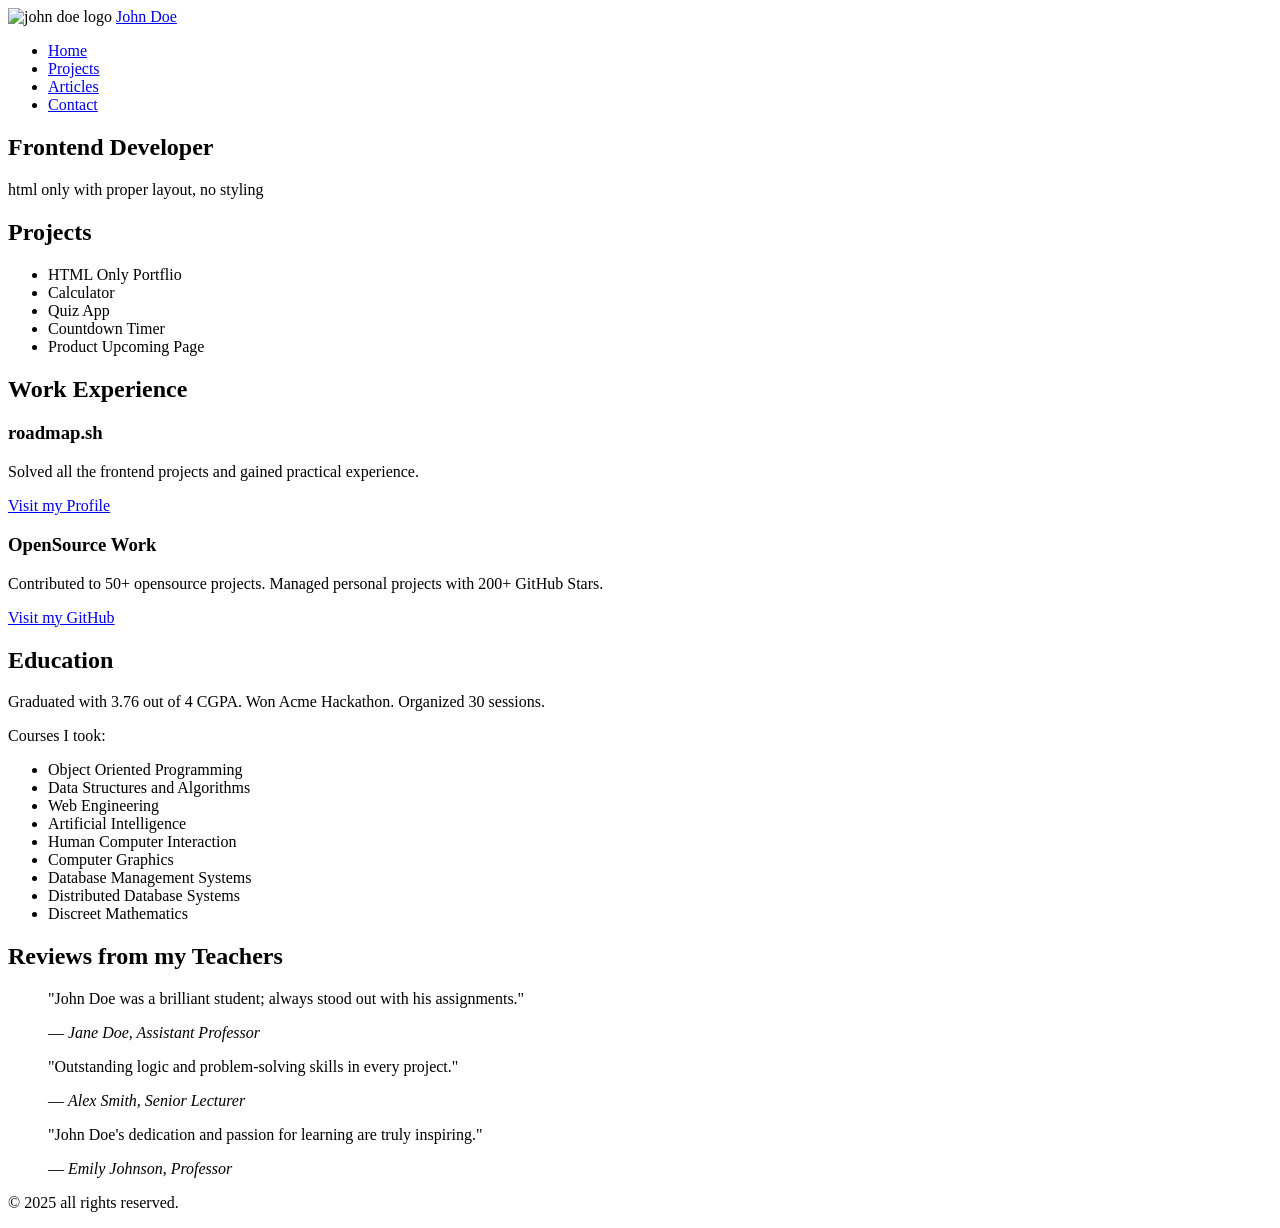
==== index.html @ 59d38008 "first upload" ====
<!DOCTYPE html>
<html lang="id">

<head>
  <meta charset="UTF-8" />
  <meta name="viewport" content="width=device-width, initial-scale=1.0" />
  <title>Basic HTML Website</title>
  <link rel="stylesheet" href="assets/css/style.css">
</head>

<body>
  <header>
    <nav>
      <img src="img.png" alt="john doe logo" width="64" height="64">
      <a href="home.html">John Doe</a>
      <ul class="menu">
        <li><a href="index.html">Home</a></li>
        <li><a href="/pages/projects.html">Projects</a></li>
        <li><a href="/pages/articles.html">Articles</a></li>
        <li><a href="/pages/contact.html">Contact</a></li>
      </ul>
    </nav>
  </header>
  <main>

    <section class="hero">
      <h1>Frontend Developer</h1>
      <p>html only with proper layout, no styling</p>
    </section>

    <section>
      <h2>Projects</h2>
        <ul>
          <li>HTML Only Portflio</li>
          <li>Calculator</li>
          <li>Quiz App</li>
          <li>Countdown Timer</li>
          <li>Product Upcoming Page</li>
        </ul>
      </article>
    </section>

    <section>
      <h2>Work Experience</h2>
      <article>
        <h3>roadmap.sh</h3>
        <p>Solved all the frontend projects and gained practical experience.</p>
        <a href="https://roadmap.sh/u/elandea">Visit my Profile</a>
      </article>

      <article>
        <h3>OpenSource Work</h3>
        <p>Contributed to 50+ opensource projects. Managed personal projects with 200+ GitHub Stars.</p>
        <a href="https://github.com/ElAndea">Visit my GitHub</a>
      </article>
    </section>

    <section>
      <h2>Education</h2>
      <article>
        <p>Graduated with 3.76 out of 4 CGPA. Won Acme Hackathon. Organized 30 sessions.</p>
        <p>Courses I took:</p>
        <ul>
          <li>Object Oriented Programming</li>
          <li>Data Structures and Algorithms</li>
          <li>Web Engineering</li>
          <li>Artificial Intelligence</li>
          <li>Human Computer Interaction</li>
          <li>Computer Graphics</li>
          <li>Database Management Systems</li>
          <li>Distributed Database Systems</li>
          <li>Discreet Mathematics</li>
        </ul>
      </article>
    </section>

    <section>
      <h2>Reviews from my Teachers</h2>

      <article>
        <blockquote>
          <p>"John Doe was a brilliant student; always stood out with his assignments."</p>
          <footer>— <cite>Jane Doe, Assistant Professor</cite></footer>
        </blockquote>
      </article>

      <article>
        <blockquote>
          <p>"Outstanding logic and problem-solving skills in every project."</p>
          <footer>— <cite>Alex Smith, Senior Lecturer</cite></footer>
        </blockquote>
      </article>

      <article>
        <blockquote>
          <p>"John Doe's dedication and passion for learning are truly inspiring."</p>
          <footer>— <cite>Emily Johnson, Professor</cite></footer>
    </section>
  </main>

  <footer>
    <p>&copy; 2025 all rights reserved.</p>
  </footer>
</body>

</html>
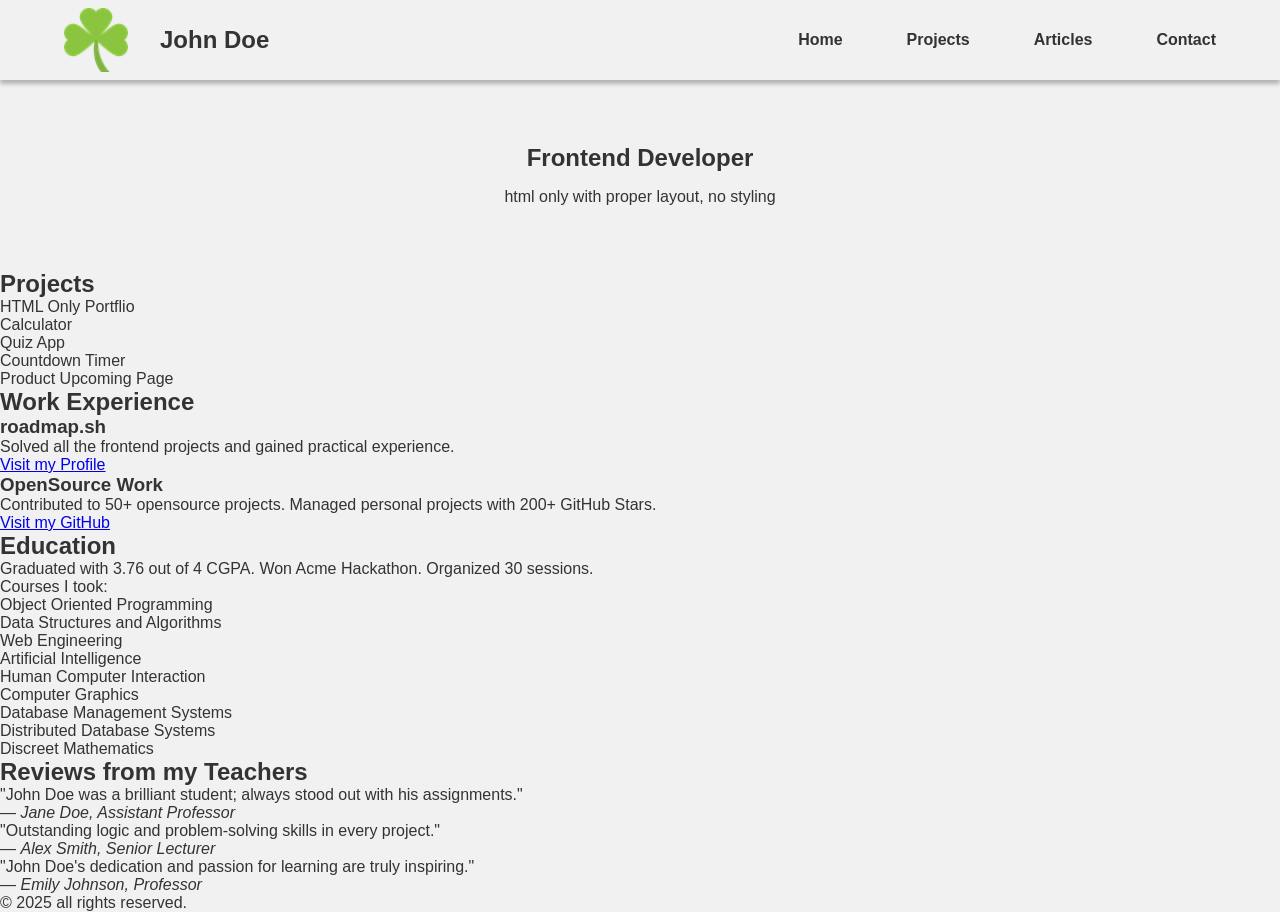
==== commit 1f7059c7: "styling css" ====
--- a/index.html
+++ b/index.html
@@ -4,29 +4,36 @@
 <head>
   <meta charset="UTF-8" />
   <meta name="viewport" content="width=device-width, initial-scale=1.0" />
-  <title>Basic HTML Website</title>
+  <meta name="description" content="Author: Ruli Sumartoyo">
+  <title>Personal Portfolio</title>
   <link rel="stylesheet" href="assets/css/style.css">
 </head>
 
 <body>
+  <!-- Header -->
   <header>
     <nav>
-      <img src="img.png" alt="john doe logo" width="64" height="64">
-      <a href="home.html">John Doe</a>
+      <a href="home.html" class="logo">
+        <img src="assets/img/img.png" alt="john doe logo" width="64" height="64">
+        <span>John Doe</span>
+      </a>
       <ul class="menu">
-        <li><a href="index.html">Home</a></li>
-        <li><a href="/pages/projects.html">Projects</a></li>
-        <li><a href="/pages/articles.html">Articles</a></li>
-        <li><a href="/pages/contact.html">Contact</a></li>
+        <li><a href="../index.html">Home</a></li>
+        <li><a href="../pages/projects.html">Projects</a></li>
+        <li><a href="../pages/articles.html">Articles</a></li>
+        <li><a href="../pages/contact.html">Contact</a></li>
       </ul>
     </nav>
   </header>
+
+  <!-- Hero -->
+  <section class="hero">
+    <h1>Frontend Developer</h1>
+    <p>html only with proper layout, no styling</p>
+  </section>
+
+  <!-- Main -->
   <main>
-
-    <section class="hero">
-      <h1>Frontend Developer</h1>
-      <p>html only with proper layout, no styling</p>
-    </section>
 
     <section>
       <h2>Projects</h2>
@@ -74,30 +81,33 @@
       </article>
     </section>
 
-    <section>
-      <h2>Reviews from my Teachers</h2>
-
-      <article>
-        <blockquote>
-          <p>"John Doe was a brilliant student; always stood out with his assignments."</p>
-          <footer>— <cite>Jane Doe, Assistant Professor</cite></footer>
-        </blockquote>
-      </article>
-
-      <article>
-        <blockquote>
-          <p>"Outstanding logic and problem-solving skills in every project."</p>
-          <footer>— <cite>Alex Smith, Senior Lecturer</cite></footer>
-        </blockquote>
-      </article>
-
-      <article>
-        <blockquote>
-          <p>"John Doe's dedication and passion for learning are truly inspiring."</p>
-          <footer>— <cite>Emily Johnson, Professor</cite></footer>
-    </section>
   </main>
 
+  <!-- Reviews Section  -->
+  <section class="review">
+    <h2>Reviews from my Teachers</h2>
+  
+    <article>
+      <blockquote>
+        <p>"John Doe was a brilliant student; always stood out with his assignments."</p>
+        <footer>— <cite>Jane Doe, Assistant Professor</cite></footer>
+      </blockquote>
+    </article>
+  
+    <article>
+      <blockquote>
+        <p>"Outstanding logic and problem-solving skills in every project."</p>
+        <footer>— <cite>Alex Smith, Senior Lecturer</cite></footer>
+      </blockquote>
+    </article>
+  
+    <article>
+      <blockquote>
+        <p>"John Doe's dedication and passion for learning are truly inspiring."</p>
+        <footer>— <cite>Emily Johnson, Professor</cite></footer>
+  </section>
+
+  <!-- Footer -->
   <footer>
     <p>&copy; 2025 all rights reserved.</p>
   </footer>
--- a/assets/css/style.css
+++ b/assets/css/style.css
@@ -0,0 +1,93 @@
+* {
+    margin: 0;
+    padding: 0;
+    box-sizing: border-box;
+}
+
+html {
+    scroll-behavior: smooth;
+}
+
+:root {
+    --color-light: #f1f1f1;
+    --color-dark: #333;
+    --color-link: #2c96fa;
+}
+
+body {
+    font-family: Arial, Helvetica, sans-serif;
+    background-color: var(--color-light);
+    color: var(--color-dark);
+}
+
+/* Header */
+
+header {
+    width: 100%;
+    background-color: var(--color-light);
+    box-shadow: 0px 4px 4px rgba(0, 0, 0, 0.25);
+    position: sticky;
+    top: 0;
+}
+
+nav {
+    display: flex;
+    flex-direction: row;
+    padding: 0.5em 4em;
+}
+
+.logo {
+    width: 50%;
+    display: flex;
+    flex-direction: row;
+    justify-content: flex-start;
+    align-items: center;
+    gap: 2em;
+    text-decoration: none;
+    color: var(--color-dark);
+}
+
+.logo img {
+    max-width: 100%;
+    height: auto;
+}
+
+.logo span {
+    font-weight: 600;
+    font-size: 1.5em;
+}
+
+.menu {
+    width: 50%;
+    display: flex;
+    flex-direction: row;
+    justify-content: flex-end;
+    align-items: center;
+    gap: 4em;
+}
+
+.menu li {
+    list-style: none;
+}
+
+.menu li a {
+    text-decoration: none;
+    color: var(--color-dark);
+    font-weight: 600;
+}
+
+.menu li a:hover {
+    text-decoration: underline;
+    color: var(--color-link);
+}
+
+/* Hero */
+
+.hero {
+    padding: 4em;
+    display: flex;
+    flex-direction: column;
+    justify-content: center;
+    align-items: center;
+    gap: 1em;
+}
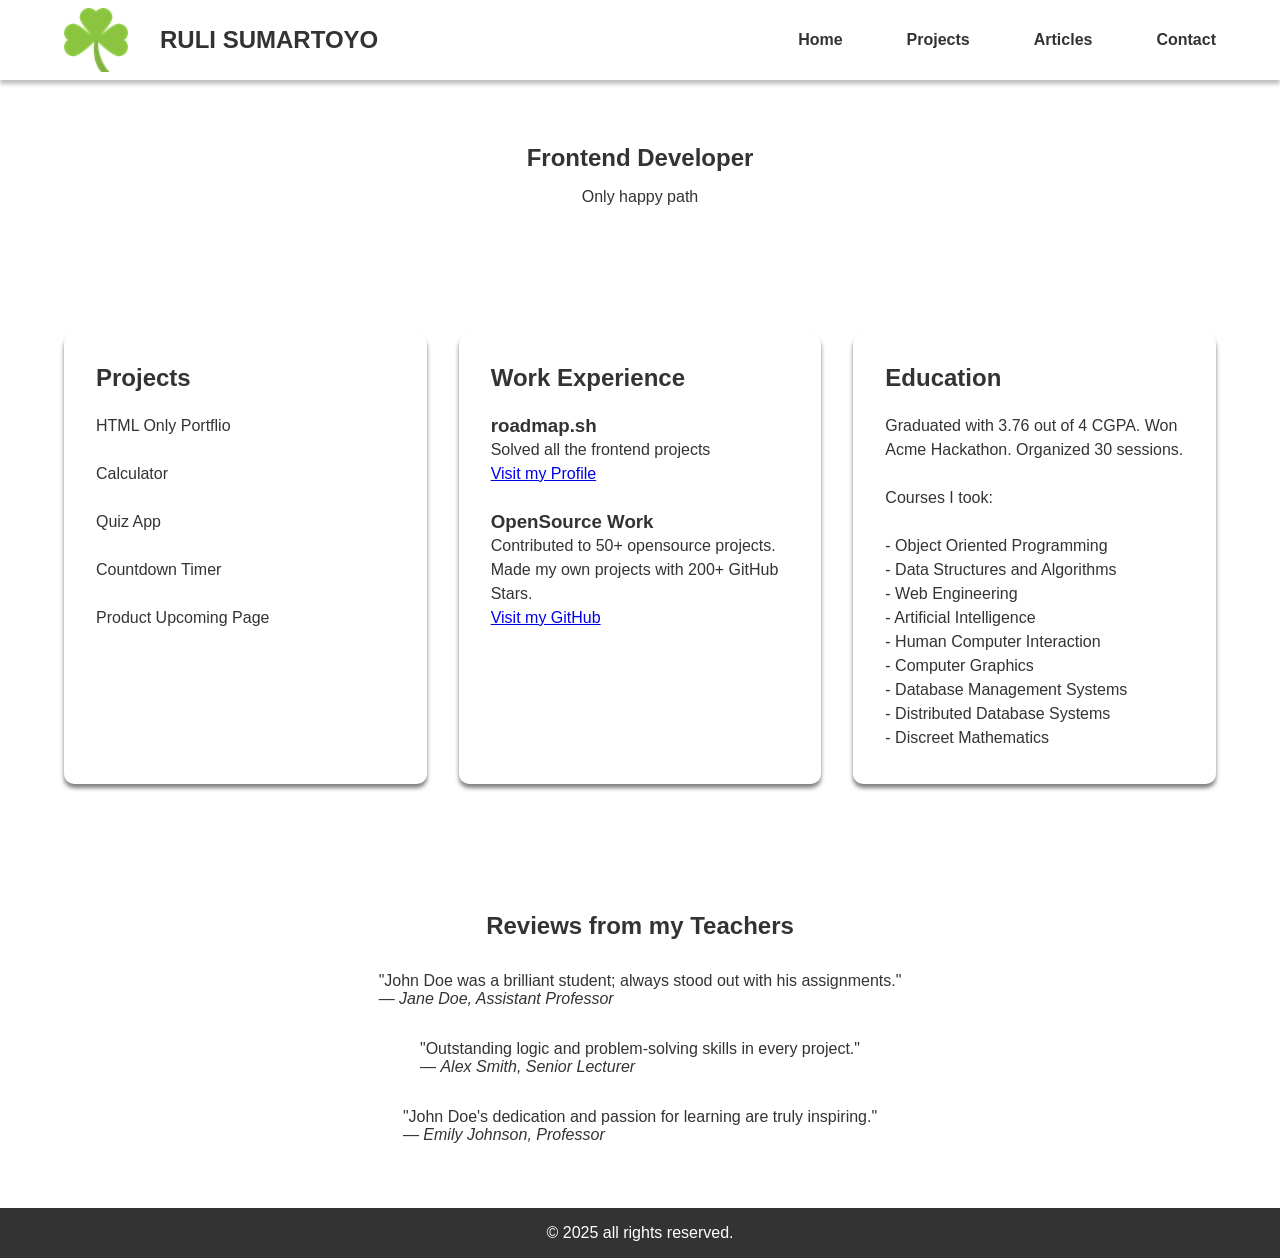
==== commit 079e9ae7: "css Co-authored-by: Copilot <copilot@github.com>" ====
--- a/index.html
+++ b/index.html
@@ -14,8 +14,8 @@
   <header>
     <nav>
       <a href="home.html" class="logo">
-        <img src="assets/img/img.png" alt="john doe logo" width="64" height="64">
-        <span>John Doe</span>
+        <img src="assets/img/img.png" alt="ruli sumartoyo logo" width="64" height="64">
+        <span style="text-transform: uppercase;">Ruli Sumartoyo</span>
       </a>
       <ul class="menu">
         <li><a href="../index.html">Home</a></li>
@@ -29,13 +29,13 @@
   <!-- Hero -->
   <section class="hero">
     <h1>Frontend Developer</h1>
-    <p>html only with proper layout, no styling</p>
+    <p>Only happy path</p>
   </section>
 
   <!-- Main -->
   <main>
 
-    <section>
+    <section class="project">
       <h2>Projects</h2>
         <ul>
           <li>HTML Only Portflio</li>
@@ -47,36 +47,38 @@
       </article>
     </section>
 
-    <section>
+    <section class="work">
       <h2>Work Experience</h2>
       <article>
         <h3>roadmap.sh</h3>
-        <p>Solved all the frontend projects and gained practical experience.</p>
+        <p>Solved all the frontend projects</p>
         <a href="https://roadmap.sh/u/elandea">Visit my Profile</a>
       </article>
-
+      <br>
       <article>
         <h3>OpenSource Work</h3>
-        <p>Contributed to 50+ opensource projects. Managed personal projects with 200+ GitHub Stars.</p>
+        <p>Contributed to 50+ opensource projects. Made my own projects with 200+ GitHub Stars.</p>
         <a href="https://github.com/ElAndea">Visit my GitHub</a>
       </article>
     </section>
 
-    <section>
+    <section class="education">
       <h2>Education</h2>
       <article>
         <p>Graduated with 3.76 out of 4 CGPA. Won Acme Hackathon. Organized 30 sessions.</p>
+        <br>
         <p>Courses I took:</p>
+        <br>
         <ul>
-          <li>Object Oriented Programming</li>
-          <li>Data Structures and Algorithms</li>
-          <li>Web Engineering</li>
-          <li>Artificial Intelligence</li>
-          <li>Human Computer Interaction</li>
-          <li>Computer Graphics</li>
-          <li>Database Management Systems</li>
-          <li>Distributed Database Systems</li>
-          <li>Discreet Mathematics</li>
+          <li>- Object Oriented Programming</li>
+          <li>- Data Structures and Algorithms</li>
+          <li>- Web Engineering</li>
+          <li>- Artificial Intelligence</li>
+          <li>- Human Computer Interaction</li>
+          <li>- Computer Graphics</li>
+          <li>- Database Management Systems</li>
+          <li>- Distributed Database Systems</li>
+          <li>- Discreet Mathematics</li>
         </ul>
       </article>
     </section>
@@ -108,7 +110,7 @@
   </section>
 
   <!-- Footer -->
-  <footer>
+  <footer class="footer">
     <p>&copy; 2025 all rights reserved.</p>
   </footer>
 </body>
--- a/assets/css/style.css
+++ b/assets/css/style.css
@@ -9,7 +9,8 @@
 }
 
 :root {
-    --color-light: #f1f1f1;
+    --color-light: #ffffff;
+    --color-grey: #ececec;
     --color-dark: #333;
     --color-link: #2c96fa;
 }
@@ -28,11 +29,11 @@
     box-shadow: 0px 4px 4px rgba(0, 0, 0, 0.25);
     position: sticky;
     top: 0;
+    flex-wrap: wrap;
 }
 
 nav {
     display: flex;
-    flex-direction: row;
     padding: 0.5em 4em;
 }
 
@@ -90,4 +91,63 @@
     justify-content: center;
     align-items: center;
     gap: 1em;
+}
+
+main {
+    width: 100%;
+    display: flex;
+    justify-content: center;
+    align-items: center;
+    padding: 4em;
+    gap: 2em;
+    /* background-color: orange; */
+}
+
+main section {
+    width: 450px;
+    min-height: 450px;
+    display: flex;
+    flex-direction: column;
+    justify-content: flex-start;
+    align-items: first baseline;
+    line-height: 1.5em;
+    padding: 2em;
+    box-shadow: 0px 4px 4px rgba(0, 0, 0, 0.5);
+    border-radius: 10px;
+    background-color: var(--color-light);
+    /* background-color: yellow; */
+}
+
+main section h2 {
+    margin-bottom: 1em;
+}
+
+.project ul li {
+    list-style: none;
+    margin-bottom: 1.5em;
+}
+
+.education ul li {
+    list-style: none;
+}
+
+/* Review */
+.review {
+    padding: 4em;
+    display: flex;
+    flex-direction: column;
+    justify-content: center;
+    align-items: center;
+    gap: 2em;
+}
+
+/* Footer */
+.footer {
+    padding: 1em 4em;
+    display: flex;
+    flex-direction: column;
+    justify-content: center;
+    align-items: center;
+    background-color: var(--color-dark);
+    color: var(--color-light);
 }
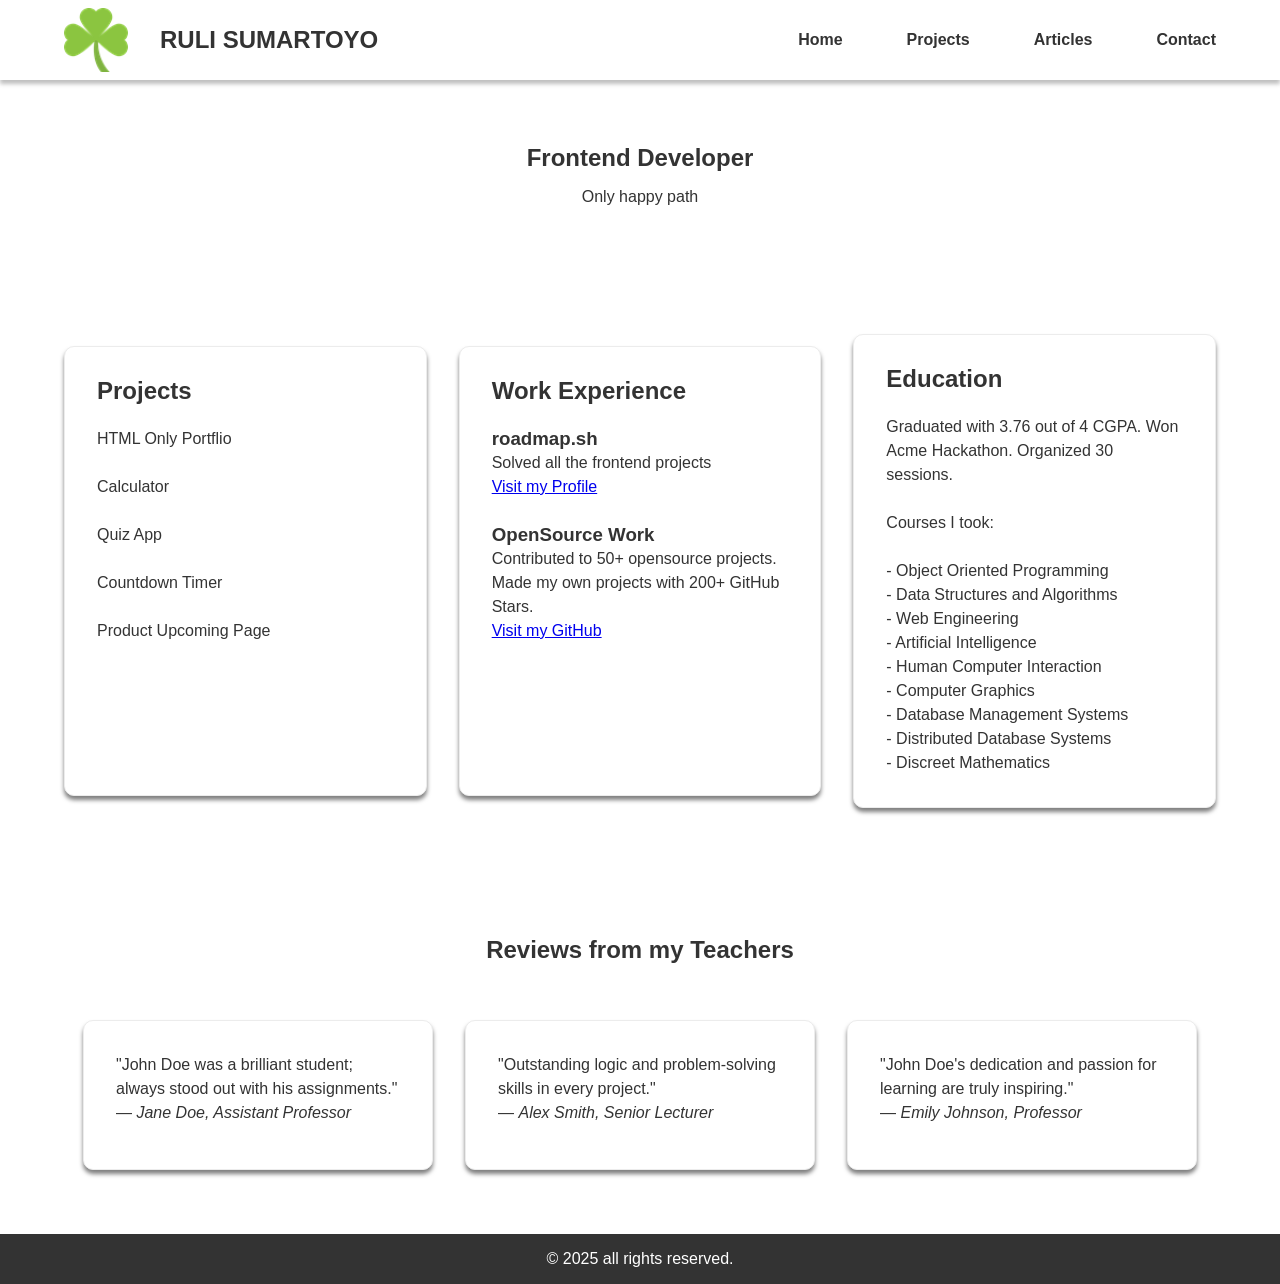
==== commit fab386c8: "css Co-authored-by: Copilot <copilot@github.com>" ====
--- a/index.html
+++ b/index.html
@@ -37,13 +37,13 @@
 
     <section class="project">
       <h2>Projects</h2>
-        <ul>
-          <li>HTML Only Portflio</li>
-          <li>Calculator</li>
-          <li>Quiz App</li>
-          <li>Countdown Timer</li>
-          <li>Product Upcoming Page</li>
-        </ul>
+      <ul>
+        <li>HTML Only Portflio</li>
+        <li>Calculator</li>
+        <li>Quiz App</li>
+        <li>Countdown Timer</li>
+        <li>Product Upcoming Page</li>
+      </ul>
       </article>
     </section>
 
@@ -86,28 +86,31 @@
   </main>
 
   <!-- Reviews Section  -->
-  <section class="review">
+  <section class="reviews">
     <h2>Reviews from my Teachers</h2>
-  
-    <article>
-      <blockquote>
-        <p>"John Doe was a brilliant student; always stood out with his assignments."</p>
-        <footer>— <cite>Jane Doe, Assistant Professor</cite></footer>
-      </blockquote>
-    </article>
-  
-    <article>
-      <blockquote>
-        <p>"Outstanding logic and problem-solving skills in every project."</p>
-        <footer>— <cite>Alex Smith, Senior Lecturer</cite></footer>
-      </blockquote>
-    </article>
-  
-    <article>
-      <blockquote>
-        <p>"John Doe's dedication and passion for learning are truly inspiring."</p>
-        <footer>— <cite>Emily Johnson, Professor</cite></footer>
+
+    <div class="content">
+      <article>
+        <blockquote>
+          <p>"John Doe was a brilliant student; always stood out with his assignments."</p>
+          <footer>— <cite>Jane Doe, Assistant Professor</cite></footer>
+        </blockquote>
+      </article>
+
+      <article>
+        <blockquote>
+          <p>"Outstanding logic and problem-solving skills in every project."</p>
+          <footer>— <cite>Alex Smith, Senior Lecturer</cite></footer>
+        </blockquote>
+      </article>
+
+      <article>
+        <blockquote>
+          <p>"John Doe's dedication and passion for learning are truly inspiring."</p>
+          <footer>— <cite>Emily Johnson, Professor</cite></footer>
+        </blockquote>
   </section>
+  </div>
 
   <!-- Footer -->
   <footer class="footer">
--- a/assets/css/style.css
+++ b/assets/css/style.css
@@ -13,6 +13,7 @@
     --color-grey: #ececec;
     --color-dark: #333;
     --color-link: #2c96fa;
+    --color-sechema : #8BC540;
 }
 
 body {
@@ -115,7 +116,7 @@
     box-shadow: 0px 4px 4px rgba(0, 0, 0, 0.5);
     border-radius: 10px;
     background-color: var(--color-light);
-    /* background-color: yellow; */
+    border: 1px solid var(--color-grey);
 }
 
 main section h2 {
@@ -132,13 +133,39 @@
 }
 
 /* Review */
-.review {
+.reviews {
+    width: 100%;
     padding: 4em;
     display: flex;
     flex-direction: column;
+    justify-content: start;
+    align-items: center;
+    gap: 2em;
+}
+
+.reviews h2 {
+    margin-bottom: 1em;
+    text-align: left;
+    background-color: var(--color-light);
+}
+
+.content {
+    display: flex;
+    flex-direction: row;
     justify-content: center;
     align-items: center;
     gap: 2em;
+}
+
+.content article {
+    width: 350px;
+    min-height: 150px;
+    border-radius: 10px;
+    box-shadow: 0px 4px 4px rgba(0, 0, 0, 0.5);
+    line-height: 1.5em;
+    padding: 2em;
+    border: 1px solid var(--color-grey);
+    background-color: var(--color-light);
 }
 
 /* Footer */
